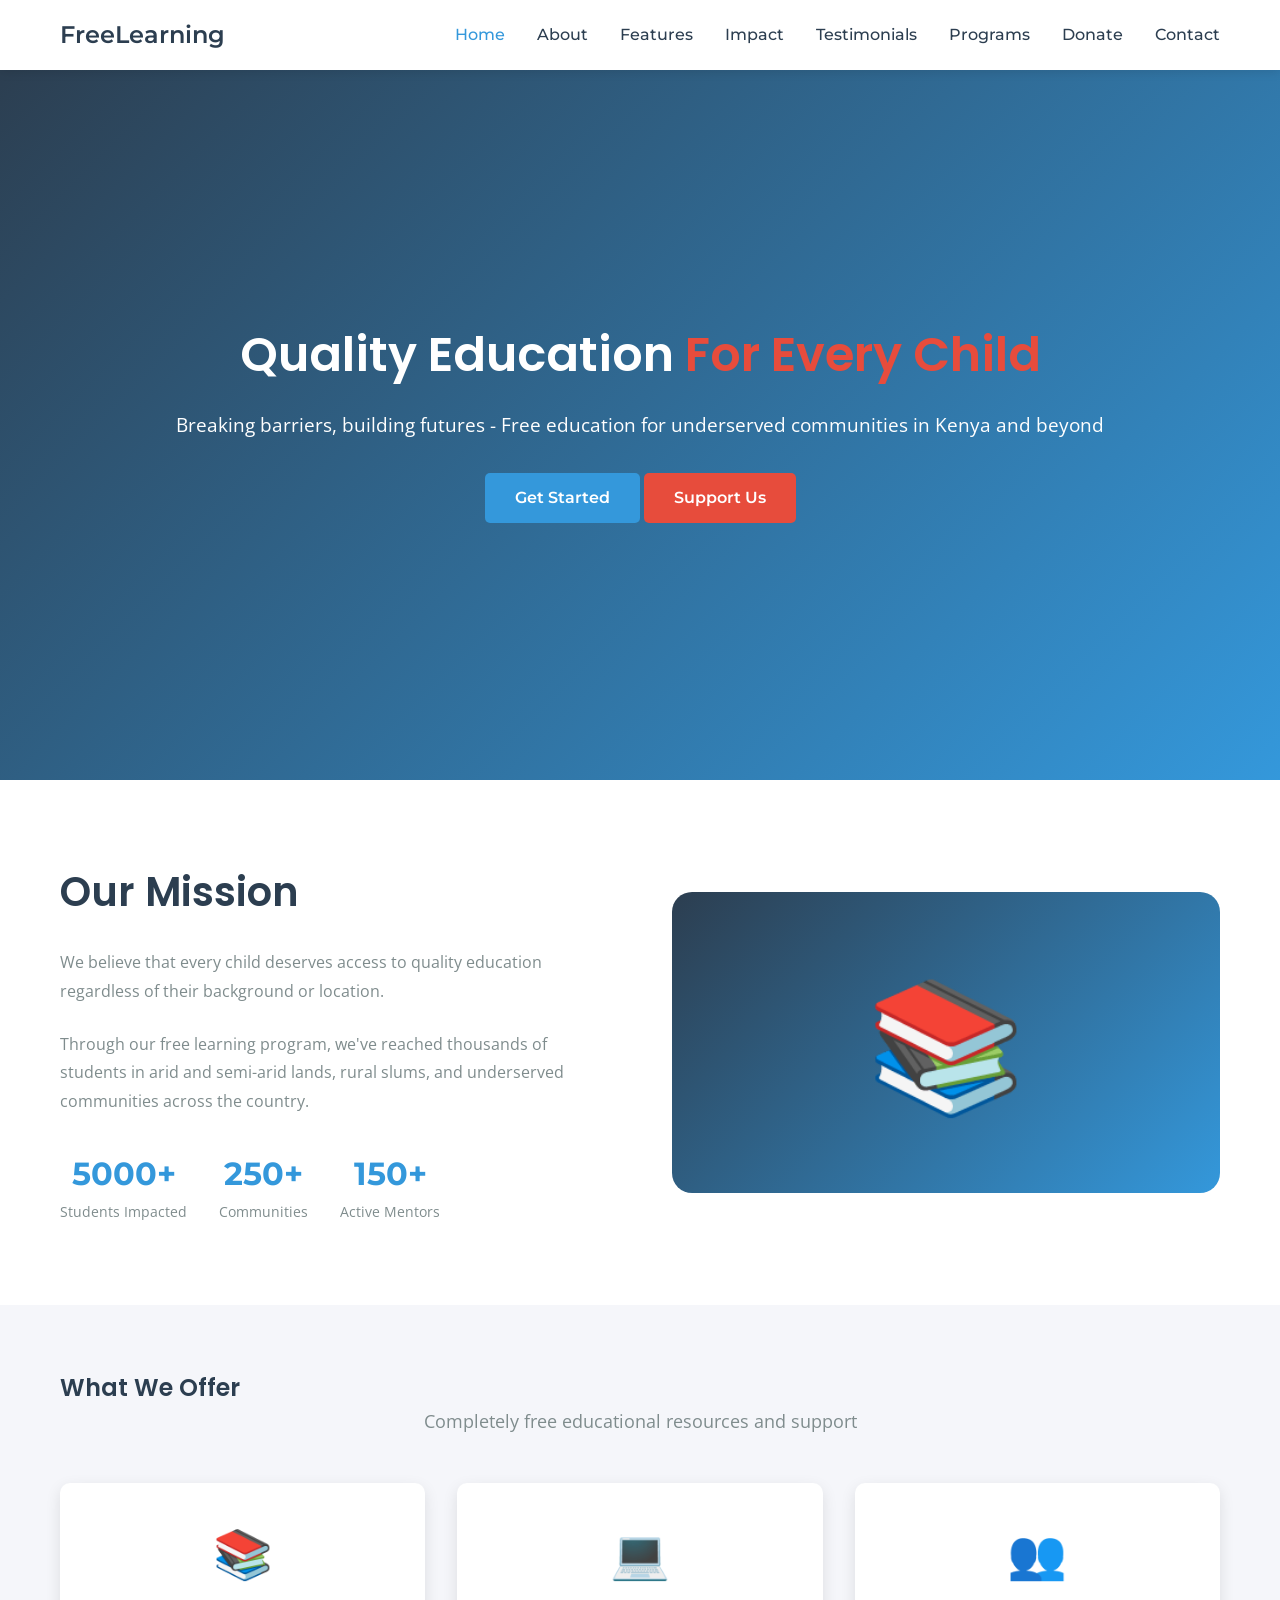
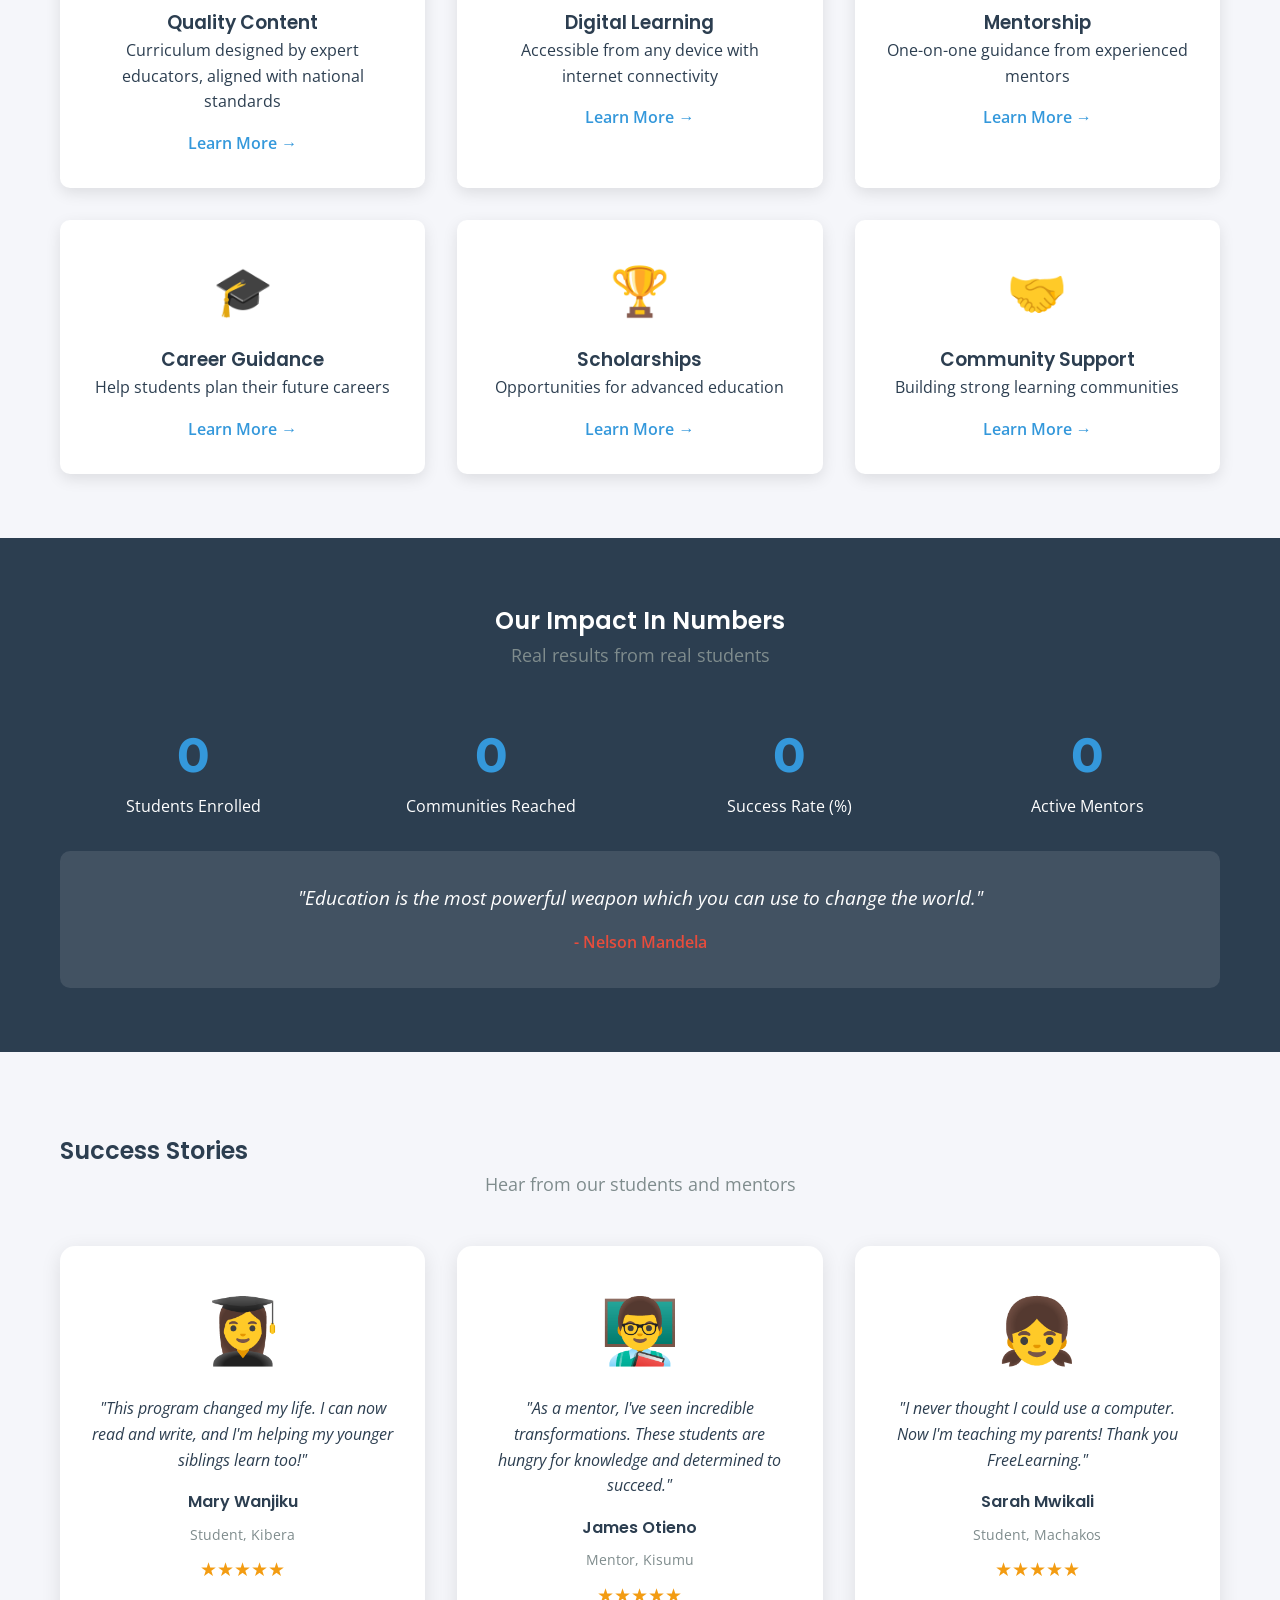
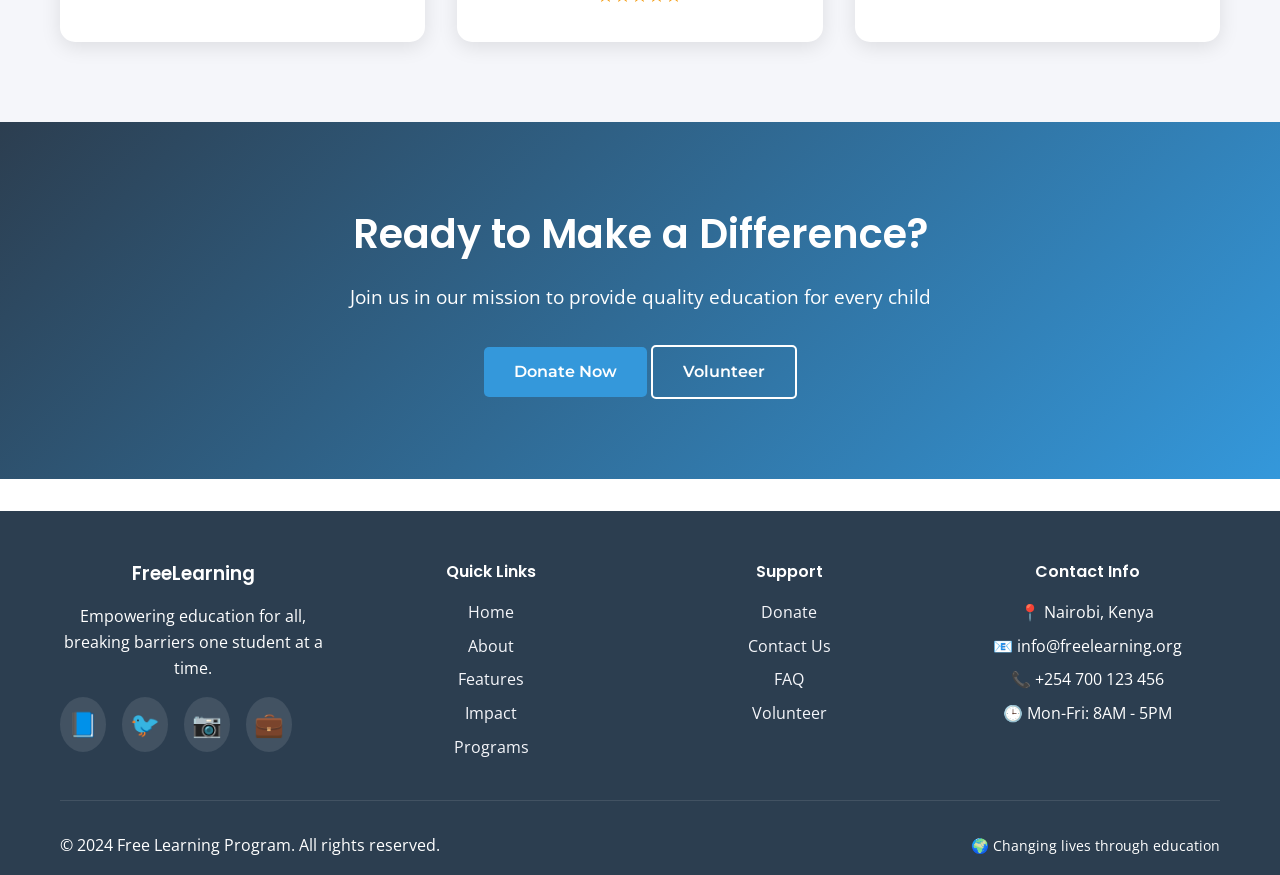
==== index.html @ 142231de "initialcommit" ====
<!DOCTYPE html>
<html lang="en">
<head>
    <meta charset="UTF-8">
    <meta name="viewport" content="width=device-width, initial-scale=1.0">
    <title>Free Learning Program - Education For All</title>
    <link rel="stylesheet" href="css/style.css">
</head>
<body>
    <!-- Fixed Navbar -->
    <nav class="navbar">
        <div class="container">
            <div class="logo">
                <h2>FreeLearning</h2>
            </div>
            <ul class="nav-links">
                <li><a href="#home" class="active">Home</a></li>
                <li><a href="#about">About</a></li>
                <li><a href="#features">Features</a></li>
                <li><a href="#stats">Impact</a></li>
                <li><a href="#testimonials">Testimonials</a></li>
                <li><a href="programs.html">Programs</a></li>
                <li><a href="donations.html">Donate</a></li>
                <li><a href="contacts.html">Contact</a></li>
            </ul>
            <div class="hamburger">☰</div>
        </div>
    </nav>

    <!-- Home Section -->
    <section id="home" class="hero">
        <div class="container">
            <div class="hero-content">
                <h1>Quality Education <span class="highlight">For Every Child</span></h1>
                <p>Breaking barriers, building futures - Free education for underserved communities in Kenya and beyond</p>
                <div class="hero-buttons">
                    <a href="#features" class="btn btn-primary">Get Started</a>
                    <a href="donations.html" class="btn btn-secondary">Support Us</a>
                </div>
            </div>
        </div>
    </section>

    <!-- About Section -->
    <section id="about" class="about">
        <div class="container">
            <div class="about-grid">
                <div class="about-content">
                    <h2>Our Mission</h2>
                    <p>We believe that every child deserves access to quality education regardless of their background or location.</p>
                    <p>Through our free learning program, we've reached thousands of students in arid and semi-arid lands, rural slums, and underserved communities across the country.</p>
                    <div class="mission-stats">
                        <div class="mission-stat">
                            <span class="stat-number">5000+</span>
                            <span class="stat-label">Students Impacted</span>
                        </div>
                        <div class="mission-stat">
                            <span class="stat-number">250+</span>
                            <span class="stat-label">Communities</span>
                        </div>
                        <div class="mission-stat">
                            <span class="stat-number">150+</span>
                            <span class="stat-label">Active Mentors</span>
                        </div>
                    </div>
                </div>
                <div class="about-image">
                    <div class="image-placeholder">📚</div>
                </div>
            </div>
        </div>
    </section>

    <!-- Features Section -->
    <section id="features" class="features">
        <div class="container">
            <h2>What We Offer</h2>
            <p class="section-subtitle">Completely free educational resources and support</p>
            <div class="features-grid">
                <div class="feature-card">
                    <div class="feature-icon">📚</div>
                    <h3>Quality Content</h3>
                    <p>Curriculum designed by expert educators, aligned with national standards</p>
                    <a href="programs.html" class="feature-link">Learn More →</a>
                </div>
                <div class="feature-card">
                    <div class="feature-icon">💻</div>
                    <h3>Digital Learning</h3>
                    <p>Accessible from any device with internet connectivity</p>
                    <a href="programs.html" class="feature-link">Learn More →</a>
                </div>
                <div class="feature-card">
                    <div class="feature-icon">👥</div>
                    <h3>Mentorship</h3>
                    <p>One-on-one guidance from experienced mentors</p>
                    <a href="programs.html" class="feature-link">Learn More →</a>
                </div>
                <div class="feature-card">
                    <div class="feature-icon">🎓</div>
                    <h3>Career Guidance</h3>
                    <p>Help students plan their future careers</p>
                    <a href="programs.html" class="feature-link">Learn More →</a>
                </div>
                <div class="feature-card">
                    <div class="feature-icon">🏆</div>
                    <h3>Scholarships</h3>
                    <p>Opportunities for advanced education</p>
                    <a href="donations.html" class="feature-link">Learn More →</a>
                </div>
                <div class="feature-card">
                    <div class="feature-icon">🤝</div>
                    <h3>Community Support</h3>
                    <p>Building strong learning communities</p>
                    <a href="contacts.html" class="feature-link">Learn More →</a>
                </div>
            </div>
        </div>
    </section>

    <!-- Stats Section with Live API Data -->
    <section id="stats" class="stats">
        <div class="container">
            <h2>Our Impact In Numbers</h2>
            <p class="section-subtitle">Real results from real students</p>
            <div class="stats-grid" id="stats-container">
                <div class="stat-item">
                    <div class="stat-number-animated" data-target="5000">0</div>
                    <p>Students Enrolled</p>
                </div>
                <div class="stat-item">
                    <div class="stat-number-animated" data-target="250">0</div>
                    <p>Communities Reached</p>
                </div>
                <div class="stat-item">
                    <div class="stat-number-animated" data-target="85">0</div>
                    <p>Success Rate (%)</p>
                </div>
                <div class="stat-item">
                    <div class="stat-number-animated" data-target="150">0</div>
                    <p>Active Mentors</p>
                </div>
            </div>
            <div id="api-quote" class="motivational-quote"></div>
        </div>
    </section>

    <!-- Testimonials Section -->
    <section id="testimonials" class="testimonials">
        <div class="container">
            <h2>Success Stories</h2>
            <p class="section-subtitle">Hear from our students and mentors</p>
            <div class="testimonials-grid">
                <div class="testimonial-card">
                    <div class="testimonial-image">👩‍🎓</div>
                    <p class="testimonial-text">"This program changed my life. I can now read and write, and I'm helping my younger siblings learn too!"</p>
                    <h4>Mary Wanjiku</h4>
                    <p class="testimonial-role">Student, Kibera</p>
                    <div class="rating">★★★★★</div>
                </div>
                <div class="testimonial-card">
                    <div class="testimonial-image">👨‍🏫</div>
                    <p class="testimonial-text">"As a mentor, I've seen incredible transformations. These students are hungry for knowledge and determined to succeed."</p>
                    <h4>James Otieno</h4>
                    <p class="testimonial-role">Mentor, Kisumu</p>
                    <div class="rating">★★★★★</div>
                </div>
                <div class="testimonial-card">
                    <div class="testimonial-image">👧</div>
                    <p class="testimonial-text">"I never thought I could use a computer. Now I'm teaching my parents! Thank you FreeLearning."</p>
                    <h4>Sarah Mwikali</h4>
                    <p class="testimonial-role">Student, Machakos</p>
                    <div class="rating">★★★★★</div>
                </div>
            </div>
        </div>
    </section>

    <!-- Call to Action Section -->
    <section class="cta">
        <div class="container">
            <div class="cta-content">
                <h2>Ready to Make a Difference?</h2>
                <p>Join us in our mission to provide quality education for every child</p>
                <div class="cta-buttons">
                    <a href="donations.html" class="btn btn-primary">Donate Now</a>
                    <a href="contacts.html" class="btn btn-outline-light">Volunteer</a>
                </div>
            </div>
        </div>
    </section>

    <!-- Footer -->
    <footer class="footer">
        <div class="container">
            <div class="footer-grid">
                <div class="footer-section">
                    <h3>FreeLearning</h3>
                    <p>Empowering education for all, breaking barriers one student at a time.</p>
                    <div class="social-icons">
                        <a href="#" class="social-icon">📘</a>
                        <a href="#" class="social-icon">🐦</a>
                        <a href="#" class="social-icon">📷</a>
                        <a href="#" class="social-icon">💼</a>
                    </div>
                </div>
                <div class="footer-section">
                    <h4>Quick Links</h4>
                    <ul>
                        <li><a href="#home">Home</a></li>
                        <li><a href="#about">About</a></li>
                        <li><a href="#features">Features</a></li>
                        <li><a href="#stats">Impact</a></li>
                        <li><a href="programs.html">Programs</a></li>
                    </ul>
                </div>
                <div class="footer-section">
                    <h4>Support</h4>
                    <ul>
                        <li><a href="donations.html">Donate</a></li>
                        <li><a href="contacts.html">Contact Us</a></li>
                        <li><a href="#">FAQ</a></li>
                        <li><a href="#">Volunteer</a></li>
                    </ul>
                </div>
                <div class="footer-section">
                    <h4>Contact Info</h4>
                    <ul>
                        <li>📍 Nairobi, Kenya</li>
                        <li>📧 info@freelearning.org</li>
                        <li>📞 +254 700 123 456</li>
                        <li>🕒 Mon-Fri: 8AM - 5PM</li>
                    </ul>
                </div>
            </div>
            <div class="footer-bottom">
                <p>&copy; 2024 Free Learning Program. All rights reserved.</p>
                <div id="weather-widget"></div>
            </div>
        </div>
    </footer>

    <script src="js/main.js"></script>
    <script src="js/api.js"></script>
</body>
</html>
---- css/style.css ----
/* Import Fonts */
@import url('https://fonts.googleapis.com/css2?family=Poppins:wght@300;400;600;700&family=Open+Sans:wght@400;600&family=Montserrat:wght@500;600;700&display=swap');

/* Color Variables */
:root {
    --primary: #2C3E50;
    --secondary: #3498DB;
    --accent: #E74C3C;
    --white: #FFFFFF;
    --light-gray: #F5F6FA;
    --dark-gray: #7F8C8D;
}

/* Reset & Base Styles */
* {
    margin: 0;
    padding: 0;
    box-sizing: border-box;
}

body {
    font-family: 'Open Sans', sans-serif;
    line-height: 1.6;
    color: var(--primary);
}

h1, h2, h3, h4 {
    font-family: 'Poppins', sans-serif;
    font-weight: 600;
}

/* Navigation */
.navbar {
    background: var(--white);
    box-shadow: 0 2px 10px rgba(0,0,0,0.1);
    position: fixed;
    width: 100%;
    top: 0;
    z-index: 1000;
}

.container {
    max-width: 1200px;
    margin: 0 auto;
    padding: 0 20px;
}

.navbar .container {
    display: flex;
    justify-content: space-between;
    align-items: center;
    padding: 1rem 20px;
}

.logo h2 {
    color: var(--primary);
    font-family: 'Montserrat', sans-serif;
}

.nav-links {
    display: flex;
    list-style: none;
    gap: 2rem;
}

.nav-links a {
    font-family: 'Montserrat', sans-serif;
    text-decoration: none;
    color: var(--primary);
    font-weight: 500;
    transition: color 0.3s;
}

.nav-links a:hover,
.nav-links a.active {
    color: var(--secondary);
}

.hamburger {
    display: none;
    font-size: 1.5rem;
    cursor: pointer;
}

/* Buttons */
.btn {
    display: inline-block;
    padding: 12px 30px;
    text-decoration: none;
    border-radius: 5px;
    font-family: 'Montserrat', sans-serif;
    font-weight: 600;
    transition: all 0.3s;
    cursor: pointer;
    border: none;
}

.btn-primary {
    background: var(--secondary);
    color: var(--white);
}

.btn-primary:hover {
    background: var(--primary);
    transform: translateY(-2px);
}

.btn-secondary {
    background: var(--accent);
    color: var(--white);
}

.btn-secondary:hover {
    background: #c0392b;
    transform: translateY(-2px);
}

.btn-outline {
    border: 2px solid var(--secondary);
    background: transparent;
    color: var(--secondary);
}

.btn-outline:hover {
    background: var(--secondary);
    color: var(--white);
}

/* Hero Section */
.hero {
    height: 80vh;
    background: linear-gradient(135deg, var(--primary), var(--secondary));
    display: flex;
    align-items: center;
    text-align: center;
    color: var(--white);
    margin-top: 60px;
}

.hero h1 {
    font-size: 3rem;
    margin-bottom: 1rem;
}

.hero p {
    font-size: 1.2rem;
    margin-bottom: 2rem;
}

/* Features Grid */
.features {
    padding: 4rem 0;
    background: var(--light-gray);
}

.features-grid,
.programs-grid,
.impacts-grid {
    display: grid;
    grid-template-columns: repeat(auto-fit, minmax(300px, 1fr));
    gap: 2rem;
    margin-top: 2rem;
}

.feature-card,
.program-card {
    background: var(--white);
    padding: 2rem;
    border-radius: 10px;
    text-align: center;
    box-shadow: 0 5px 15px rgba(0,0,0,0.1);
    transition: transform 0.3s;
}

.feature-card:hover,
.program-card:hover {
    transform: translateY(-5px);
}

.feature-icon {
    font-size: 3rem;
    margin-bottom: 1rem;
}

/* Stats Section */
.stats {
    padding: 4rem 0;
    background: var(--primary);
    color: var(--white);
}

.stats-grid {
    display: grid;
    grid-template-columns: repeat(auto-fit, minmax(200px, 1fr));
    gap: 2rem;
    text-align: center;
}

.stat-item h3 {
    font-size: 2.5rem;
    color: var(--secondary);
}

/* Programs Page */
.page-header {
    background: var(--light-gray);
    padding: 8rem 0 3rem;
    text-align: center;
}

.program-image {
    font-size: 3rem;
    margin-bottom: 1rem;
}

.program-features {
    list-style: none;
    margin: 1rem 0;
    text-align: left;
}

.program-features li {
    margin: 0.5rem 0;
    color: var(--dark-gray);
}

/* Impacts Page */
.impact-item {
    text-align: center;
    padding: 2rem;
    background: var(--white);
    border-radius: 10px;
    box-shadow: 0 5px 15px rgba(0,0,0,0.1);
}

.impact-number {
    font-size: 3rem;
    font-weight: bold;
    color: var(--secondary);
    font-family: 'Montserrat', sans-serif;
}

.success-stories {
    margin-top: 4rem;
}

.stories-grid {
    display: grid;
    grid-template-columns: repeat(auto-fit, minmax(250px, 1fr));
    gap: 2rem;
    margin-top: 2rem;
}

.story-card {
    background: var(--white);
    padding: 1.5rem;
    border-radius: 10px;
    text-align: center;
    box-shadow: 0 5px 15px rgba(0,0,0,0.1);
}

/* Donations Page */
.donations-wrapper {
    display: grid;
    grid-template-columns: 1fr 1fr;
    gap: 3rem;
    padding: 4rem 0;
}

.donation-info ul {
    list-style: none;
    margin: 1rem 0;
}

.donation-info li {
    margin: 0.5rem 0;
    padding: 0.5rem;
    background: var(--light-gray);
    border-radius: 5px;
}

.progress-bar {
    background: var(--light-gray);
    height: 30px;
    border-radius: 15px;
    overflow: hidden;
    margin: 1rem 0;
}

.progress {
    background: var(--secondary);
    height: 100%;
    transition: width 0.3s;
}

.donation-form form {
    display: flex;
    flex-direction: column;
    gap: 1rem;
}

.donation-form input,
.donation-form select,
.contact-form input,
.contact-form textarea {
    padding: 12px;
    border: 1px solid #ddd;
    border-radius: 5px;
    font-family: 'Open Sans', sans-serif;
}

/* Contact Page */
.contact-grid {
    display: grid;
    grid-template-columns: 1fr 1fr;
    gap: 3rem;
    padding: 4rem 0;
}

.info-item {
    display: flex;
    align-items: center;
    gap: 1rem;
    margin: 1rem 0;
}

.info-item span {
    font-size: 1.5rem;
}

.social-links {
    margin-top: 2rem;
}

.social-links a {
    display: inline-block;
    margin-right: 1rem;
    color: var(--secondary);
    text-decoration: none;
    font-family: 'Montserrat', sans-serif;
}

.contact-form form {
    display: flex;
    flex-direction: column;
    gap: 1rem;
}

/* Footer */
footer {
    background: var(--primary);
    color: var(--white);
    text-align: center;
    padding: 2rem 0;
    margin-top: 2rem;
}

/* Responsive Design */
@media (max-width: 768px) {
    .nav-links {
        display: none;
    }
    
    .hamburger {
        display: block;
    }
    
    .hero h1 {
        font-size: 2rem;
    }
    
    .donations-wrapper,
    .contact-grid {
        grid-template-columns: 1fr;
    }
    
    .features-grid,
    .programs-grid {
        grid-template-columns: 1fr;
    }
}

/* Mobile menu active state */
.nav-links.active {
    display: flex;
    flex-direction: column;
    position: absolute;
    top: 60px;
    left: 0;
    right: 0;
    background: var(--white);
    padding: 1rem;
    text-align: center;
    box-shadow: 0 2px 10px rgba(0,0,0,0.1);
}


/* Add these new styles to your existing CSS */

/* Highlight color */
.highlight {
    color: var(--accent);
}

/* Section Subtitle */
.section-subtitle {
    text-align: center;
    color: var(--dark-gray);
    margin-bottom: 3rem;
    font-size: 1.1rem;
}

/* About Section */
.about {
    padding: 5rem 0;
    background: var(--white);
}

.about-grid {
    display: grid;
    grid-template-columns: 1fr 1fr;
    gap: 4rem;
    align-items: center;
}

.about-content h2 {
    font-size: 2.5rem;
    margin-bottom: 1.5rem;
}

.about-content p {
    margin-bottom: 1.5rem;
    line-height: 1.8;
    color: var(--dark-gray);
}

.mission-stats {
    display: flex;
    gap: 2rem;
    margin-top: 2rem;
}

.mission-stat {
    text-align: center;
}

.stat-number {
    display: block;
    font-size: 2rem;
    font-weight: bold;
    color: var(--secondary);
    font-family: 'Montserrat', sans-serif;
}

.stat-label {
    font-size: 0.9rem;
    color: var(--dark-gray);
}

.about-image {
    background: linear-gradient(135deg, var(--primary), var(--secondary));
    border-radius: 20px;
    padding: 3rem;
    text-align: center;
}

.image-placeholder {
    font-size: 8rem;
}

/* Feature Links */
.feature-link {
    display: inline-block;
    margin-top: 1rem;
    color: var(--secondary);
    text-decoration: none;
    font-weight: 600;
}

.feature-link:hover {
    color: var(--accent);
}

/* Animated Stats */
.stat-number-animated {
    font-size: 3rem;
    font-weight: bold;
    color: var(--secondary);
    font-family: 'Montserrat', sans-serif;
}

/* Testimonials Section */
.testimonials {
    padding: 5rem 0;
    background: var(--light-gray);
}

.testimonials-grid {
    display: grid;
    grid-template-columns: repeat(auto-fit, minmax(300px, 1fr));
    gap: 2rem;
}

.testimonial-card {
    background: var(--white);
    padding: 2rem;
    border-radius: 15px;
    text-align: center;
    box-shadow: 0 5px 20px rgba(0,0,0,0.1);
    transition: transform 0.3s;
}

.testimonial-card:hover {
    transform: translateY(-5px);
}

.testimonial-image {
    font-size: 4rem;
    margin-bottom: 1rem;
}

.testimonial-text {
    font-style: italic;
    margin: 1rem 0;
    line-height: 1.6;
}

.testimonial-role {
    color: var(--dark-gray);
    font-size: 0.9rem;
    margin: 0.5rem 0;
}

.rating {
    color: #f39c12;
    font-size: 1.2rem;
    margin-top: 0.5rem;
}

/* Call to Action Section */
.cta {
    padding: 5rem 0;
    background: linear-gradient(135deg, var(--primary), var(--secondary));
    color: var(--white);
    text-align: center;
}

.cta-content h2 {
    font-size: 2.5rem;
    margin-bottom: 1rem;
}

.cta-content p {
    font-size: 1.2rem;
    margin-bottom: 2rem;
}

.btn-outline-light {
    background: transparent;
    border: 2px solid var(--white);
    color: var(--white);
}

.btn-outline-light:hover {
    background: var(--white);
    color: var(--primary);
}

/* Footer */
.footer {
    background: var(--primary);
    color: var(--white);
    padding: 3rem 0 1rem;
}

.footer-grid {
    display: grid;
    grid-template-columns: repeat(auto-fit, minmax(250px, 1fr));
    gap: 2rem;
    margin-bottom: 2rem;
}

.footer-section h3,
.footer-section h4 {
    margin-bottom: 1rem;
    color: var(--white);
}

.footer-section ul {
    list-style: none;
}

.footer-section ul li {
    margin-bottom: 0.5rem;
}

.footer-section a {
    color: var(--light-gray);
    text-decoration: none;
    transition: color 0.3s;
}

.footer-section a:hover {
    color: var(--secondary);
}

.social-icons {
    display: flex;
    gap: 1rem;
    margin-top: 1rem;
}

.social-icon {
    display: inline-block;
    padding: 0.5rem;
    background: rgba(255,255,255,0.1);
    border-radius: 50%;
    text-decoration: none;
    font-size: 1.5rem;
    transition: background 0.3s;
}

.social-icon:hover {
    background: var(--secondary);
}

.footer-bottom {
    text-align: center;
    padding-top: 2rem;
    border-top: 1px solid rgba(255,255,255,0.1);
    display: flex;
    justify-content: space-between;
    align-items: center;
    flex-wrap: wrap;
    gap: 1rem;
}

#weather-widget {
    font-size: 0.9rem;
}

/* Smooth scrolling for anchor links */
html {
    scroll-behavior: smooth;
    scroll-padding-top: 70px; /* Accounts for fixed navbar */
}

/* Responsive */
@media (max-width: 768px) {
    .about-grid {
        grid-template-columns: 1fr;
    }
    
    .mission-stats {
        justify-content: center;
    }
    
    .footer-bottom {
        flex-direction: column;
        text-align: center;
    }
    
    .hero h1 {
        font-size: 2rem;
    }
    
    .cta-content h2 {
        font-size: 1.8rem;
    }
}


/* Add to your style.css */

/* Quote Box */
.quote-box {
    background: rgba(255,255,255,0.1);
    padding: 2rem;
    border-radius: 10px;
    margin-top: 2rem;
    text-align: center;
}

.quote-text {
    font-size: 1.2rem;
    font-style: italic;
    margin-bottom: 1rem;
}

.quote-author {
    font-weight: 600;
    color: var(--accent);
}

/* Stats container */
.stats .container {
    text-align: center;
}

.stats-grid {
    margin-bottom: 2rem;
}
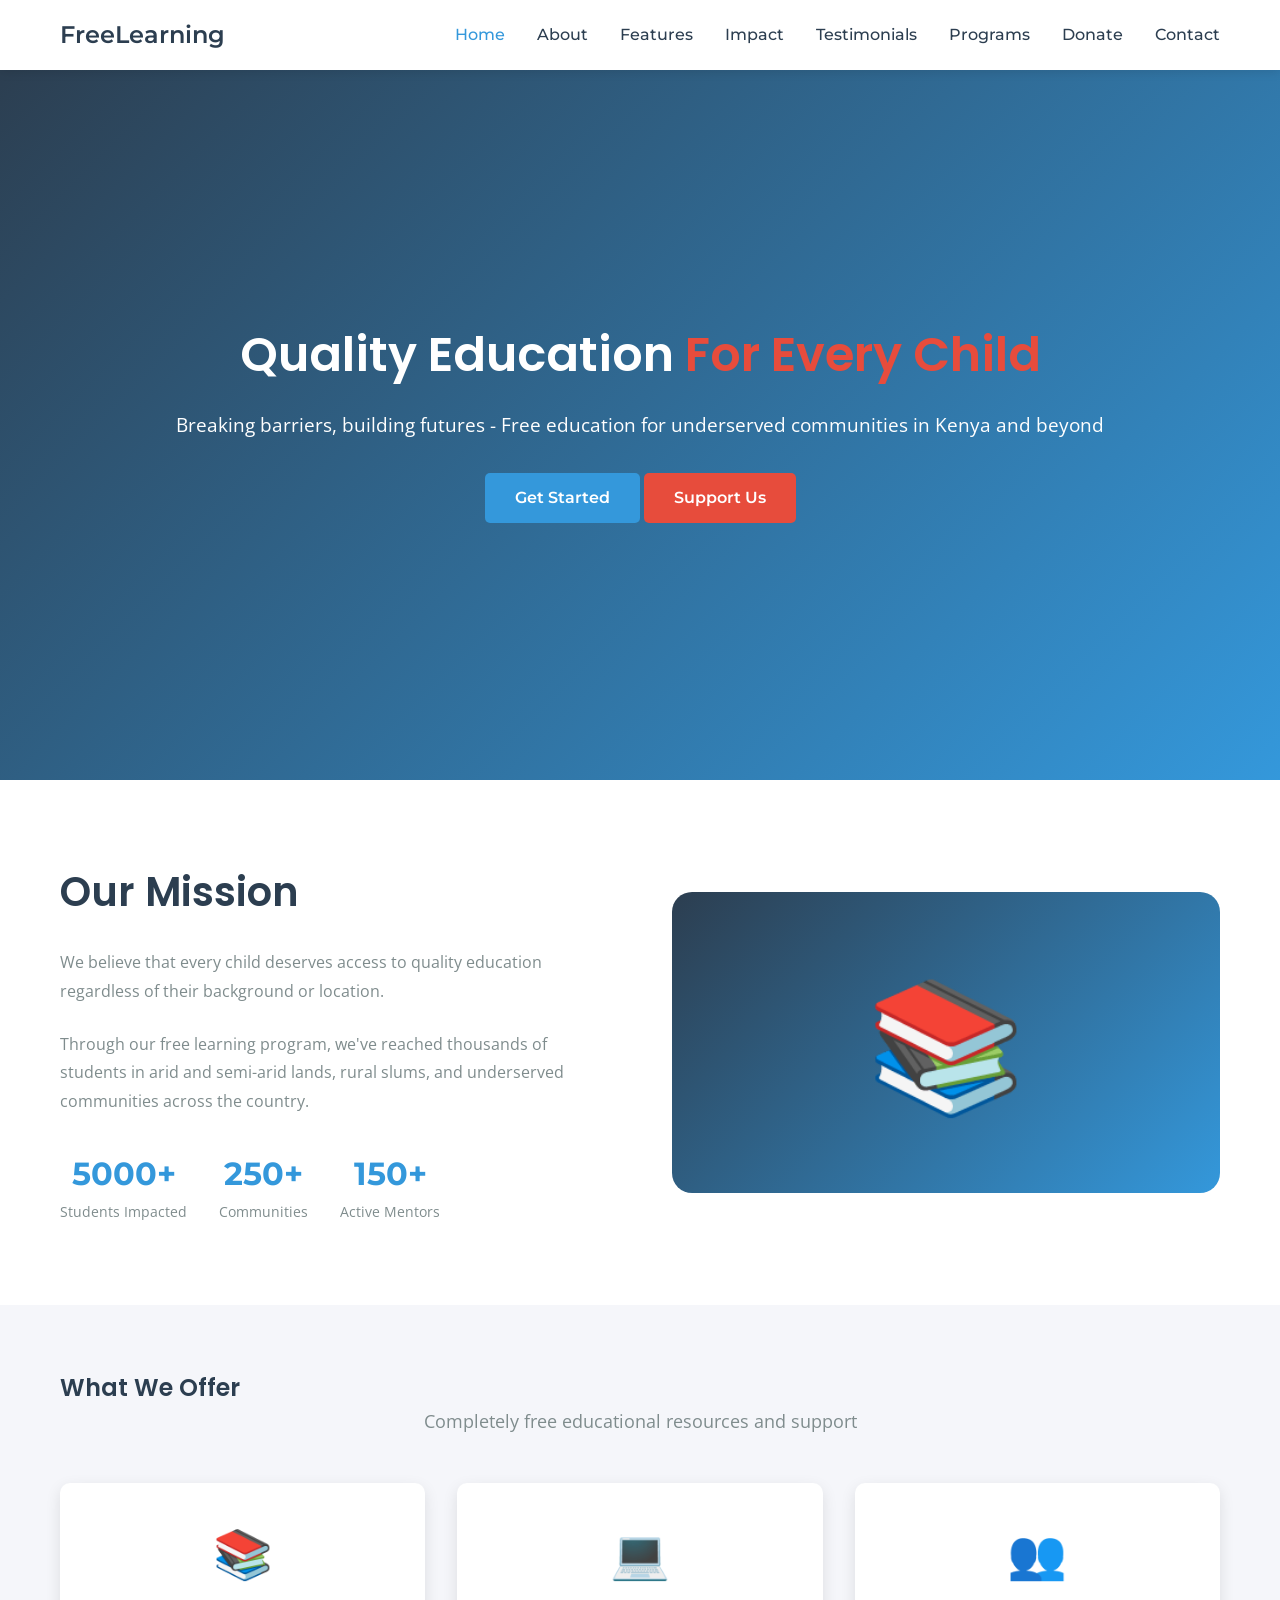
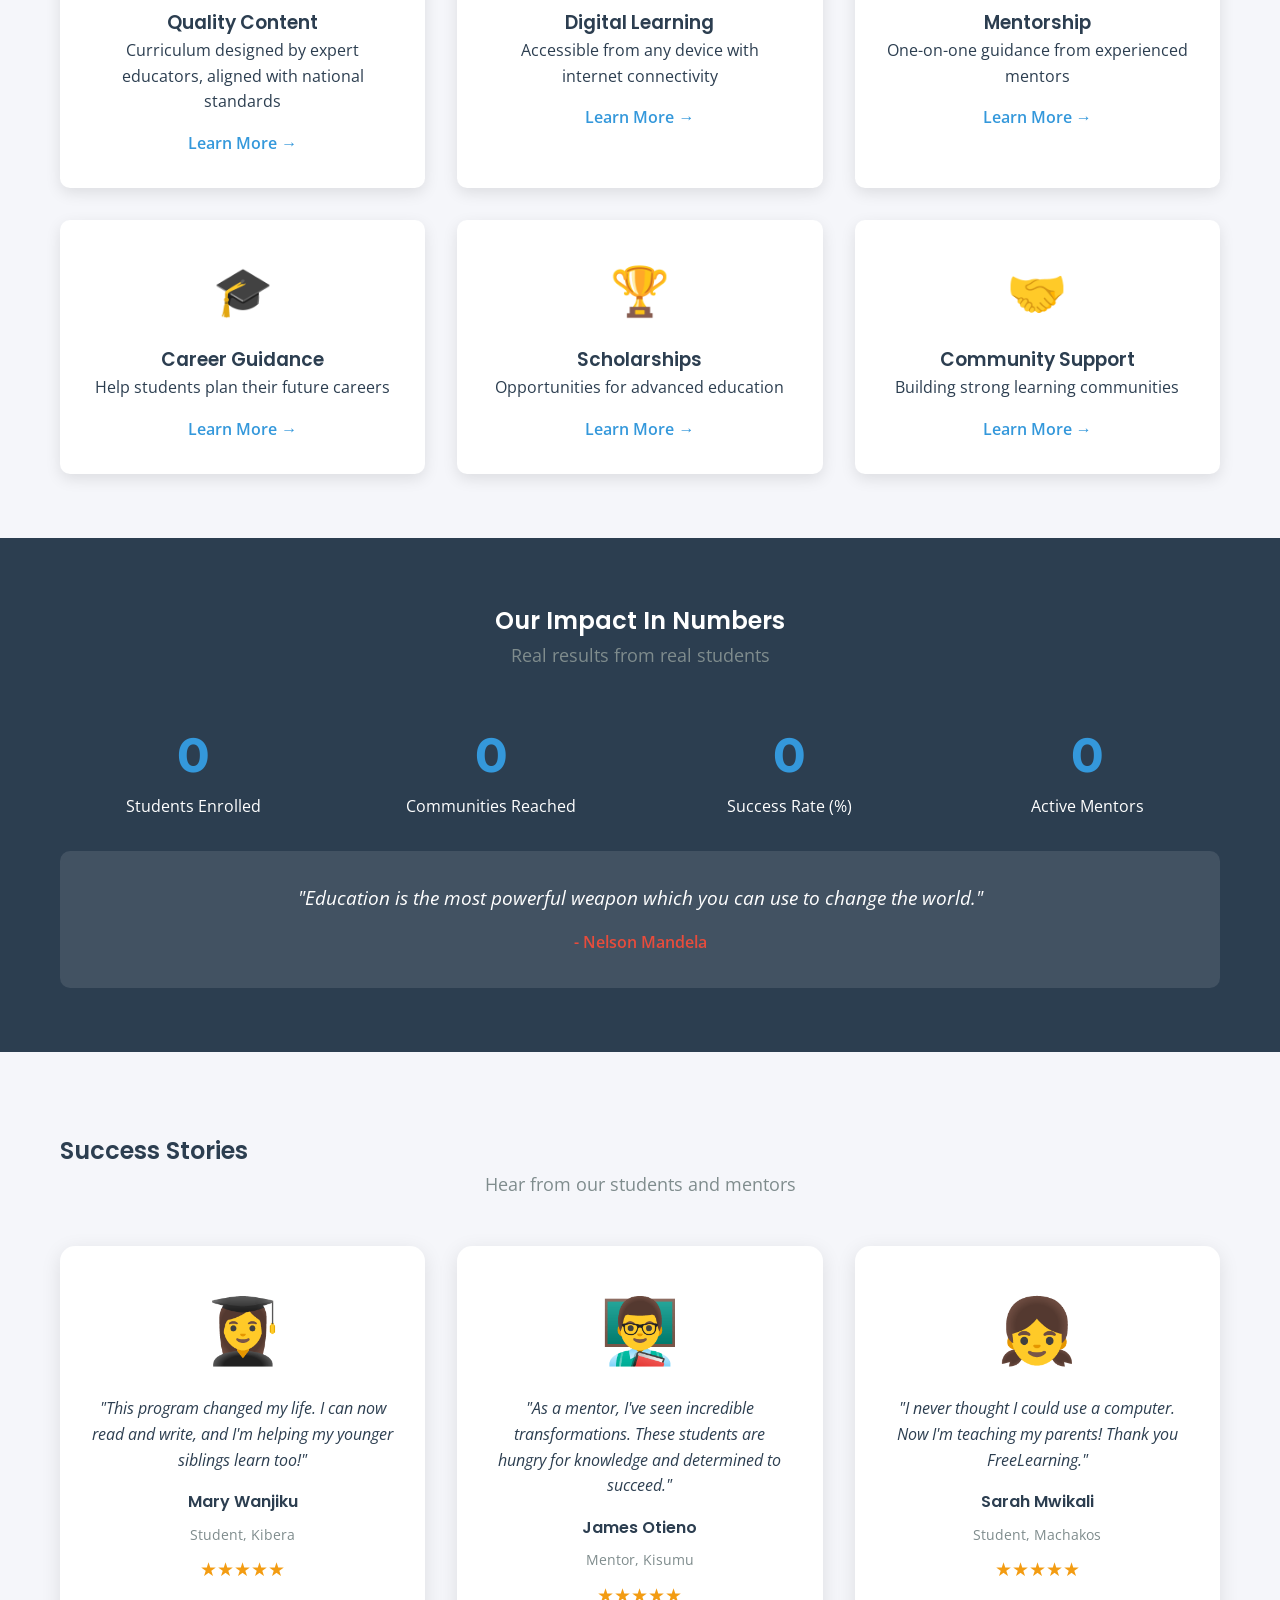
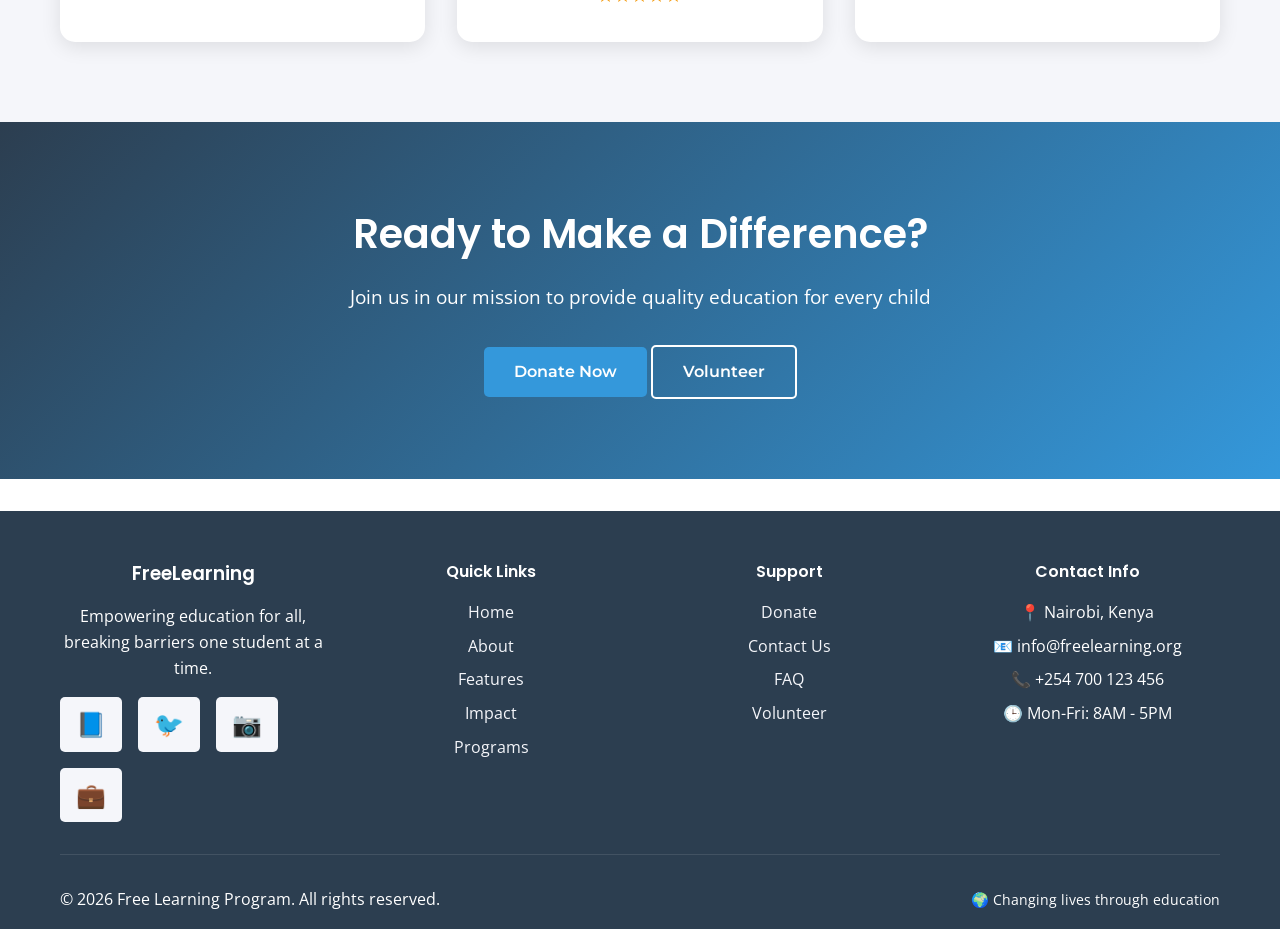
==== commit 7eac0aae: "update" ====
--- a/index.html
+++ b/index.html
@@ -233,7 +233,7 @@
                 </div>
             </div>
             <div class="footer-bottom">
-                <p>&copy; 2024 Free Learning Program. All rights reserved.</p>
+                <p>&copy; 2026 Free Learning Program. All rights reserved.</p>
                 <div id="weather-widget"></div>
             </div>
         </div>
--- a/css/style.css
+++ b/css/style.css
@@ -699,4 +699,735 @@
 
 .stats-grid {
     margin-bottom: 2rem;
-}+}
+
+
+/* Additional styles for enhanced pages */
+
+/* Contact Page Styles */
+.contact-description {
+    margin-bottom: 2rem;
+    color: var(--dark-gray);
+}
+
+.info-item {
+    display: flex;
+    gap: 1rem;
+    margin-bottom: 1.5rem;
+    padding: 1rem;
+    background: var(--light-gray);
+    border-radius: 10px;
+    transition: transform 0.3s;
+}
+
+.info-item:hover {
+    transform: translateX(5px);
+}
+
+.info-item span {
+    font-size: 1.5rem;
+}
+
+.info-item strong {
+    display: block;
+    margin-bottom: 0.25rem;
+    color: var(--primary);
+}
+
+.info-item p {
+    margin: 0;
+    color: var(--dark-gray);
+}
+
+.social-links h4 {
+    margin-bottom: 1rem;
+}
+
+.social-icons {
+    display: flex;
+    flex-wrap: wrap;
+    gap: 1rem;
+}
+
+.social-icon {
+    display: inline-block;
+    padding: 0.5rem 1rem;
+    background: var(--light-gray);
+    border-radius: 5px;
+    text-decoration: none;
+    color: var(--primary);
+    transition: all 0.3s;
+}
+
+.social-icon:hover {
+    background: var(--secondary);
+    color: var(--white);
+    transform: translateY(-2px);
+}
+
+/* Form Styles */
+.form-group {
+    margin-bottom: 1rem;
+}
+
+.form-group label {
+    display: block;
+    margin-bottom: 0.5rem;
+    font-weight: 600;
+    color: var(--primary);
+}
+
+.form-group input,
+.form-group select,
+.form-group textarea {
+    width: 100%;
+    padding: 12px;
+    border: 1px solid #ddd;
+    border-radius: 5px;
+    font-family: 'Open Sans', sans-serif;
+    transition: border-color 0.3s;
+}
+
+.form-group input:focus,
+.form-group select:focus,
+.form-group textarea:focus {
+    outline: none;
+    border-color: var(--secondary);
+}
+
+.checkbox-label {
+    display: flex;
+    align-items: center;
+    gap: 0.5rem;
+    cursor: pointer;
+}
+
+.checkbox-label input {
+    width: auto;
+}
+
+.form-message {
+    margin-top: 1rem;
+    padding: 0.75rem;
+    border-radius: 5px;
+}
+
+.success-message {
+    background: #d4edda;
+    color: #155724;
+    border: 1px solid #c3e6cb;
+}
+
+.error-message {
+    background: #f8d7da;
+    color: #721c24;
+    border: 1px solid #f5c6cb;
+}
+
+/* Map Section */
+.map-section {
+    padding: 3rem 0;
+    background: var(--light-gray);
+}
+
+.map-section h3 {
+    text-align: center;
+    margin-bottom: 2rem;
+}
+
+.map-placeholder {
+    border-radius: 10px;
+    overflow: hidden;
+    box-shadow: 0 5px 15px rgba(0,0,0,0.1);
+}
+
+/* Donation Page Styles */
+.donation-description {
+    margin-bottom: 2rem;
+    color: var(--dark-gray);
+}
+
+.donation-benefits {
+    list-style: none;
+    margin: 2rem 0;
+}
+
+.donation-benefits li {
+    display: flex;
+    gap: 1rem;
+    margin-bottom: 1.5rem;
+    padding: 1rem;
+    background: var(--light-gray);
+    border-radius: 10px;
+    transition: transform 0.3s;
+}
+
+.donation-benefits li:hover {
+    transform: translateX(5px);
+}
+
+.benefit-icon {
+    font-size: 2rem;
+}
+
+.benefit-amount {
+    display: inline-block;
+    margin-top: 0.5rem;
+    padding: 0.25rem 0.75rem;
+    background: var(--secondary);
+    color: var(--white);
+    border-radius: 20px;
+    font-size: 0.875rem;
+    font-weight: bold;
+}
+
+.amount-buttons {
+    display: flex;
+    gap: 1rem;
+    flex-wrap: wrap;
+    margin-bottom: 1rem;
+}
+
+.amount-btn {
+    padding: 0.75rem 1.5rem;
+    background: var(--light-gray);
+    border: 2px solid transparent;
+    border-radius: 5px;
+    cursor: pointer;
+    transition: all 0.3s;
+    font-weight: 600;
+}
+
+.amount-btn:hover {
+    background: var(--secondary);
+    color: var(--white);
+}
+
+.amount-btn.active {
+    background: var(--secondary);
+    color: var(--white);
+    border-color: var(--primary);
+}
+
+.btn-block {
+    width: 100%;
+}
+
+.secure-badge {
+    display: flex;
+    align-items: center;
+    justify-content: center;
+    gap: 0.5rem;
+    margin-top: 1.5rem;
+    padding: 1rem;
+    background: var(--light-gray);
+    border-radius: 5px;
+    font-size: 0.875rem;
+}
+
+.other-ways {
+    padding: 4rem 0;
+    background: var(--light-gray);
+}
+
+.ways-grid {
+    display: grid;
+    grid-template-columns: repeat(auto-fit, minmax(280px, 1fr));
+    gap: 2rem;
+    margin-top: 2rem;
+}
+
+.way-card {
+    text-align: center;
+    padding: 2rem;
+    background: var(--white);
+    border-radius: 10px;
+    transition: transform 0.3s;
+}
+
+.way-card:hover {
+    transform: translateY(-5px);
+}
+
+.way-icon {
+    font-size: 3rem;
+    margin-bottom: 1rem;
+}
+
+/* Impact Page Styles */
+.impact-description {
+    font-size: 0.875rem;
+    color: var(--dark-gray);
+    margin-top: 0.5rem;
+    display: block;
+}
+
+.story-image {
+    font-size: 4rem;
+    margin-bottom: 1rem;
+}
+
+.story-location {
+    color: var(--secondary);
+    font-size: 0.875rem;
+    margin: 0.5rem 0;
+}
+
+.story-text {
+    margin: 1rem 0;
+    line-height: 1.6;
+}
+
+.story-quote {
+    font-style: italic;
+    padding: 0.75rem;
+    background: var(--light-gray);
+    border-radius: 5px;
+    color: var(--primary);
+    margin-top: 1rem;
+}
+
+/* Timeline Styles */
+.timeline {
+    padding: 4rem 0;
+    background: var(--white);
+}
+
+.timeline-grid {
+    position: relative;
+    max-width: 800px;
+    margin: 2rem auto;
+}
+
+.timeline-grid::before {
+    content: '';
+    position: absolute;
+    left: 50%;
+    transform: translateX(-50%);
+    width: 2px;
+    height: 100%;
+    background: var(--secondary);
+}
+
+.timeline-item {
+    position: relative;
+    margin-bottom: 2rem;
+    display: flex;
+    justify-content: flex-start;
+    align-items: center;
+}
+
+.timeline-item:nth-child(even) {
+    flex-direction: row-reverse;
+}
+
+.timeline-year {
+    width: 100px;
+    padding: 0.5rem;
+    background: var(--secondary);
+    color: var(--white);
+    text-align: center;
+    border-radius: 5px;
+    font-weight: bold;
+    position: relative;
+    z-index: 1;
+}
+
+.timeline-content {
+    width: calc(50% - 60px);
+    padding: 1rem;
+    background: var(--light-gray);
+    border-radius: 10px;
+    margin: 0 20px;
+}
+
+.timeline-content h3 {
+    margin-bottom: 0.5rem;
+    color: var(--primary);
+}
+
+@media (max-width: 768px) {
+    .timeline-grid::before {
+        left: 30px;
+    }
+    
+    .timeline-item,
+    .timeline-item:nth-child(even) {
+        flex-direction: column;
+        align-items: flex-start;
+        margin-left: 30px;
+    }
+    
+    .timeline-year {
+        margin-bottom: 1rem;
+    }
+    
+    .timeline-content {
+        width: 100%;
+        margin-left: 0;
+    }
+}
+
+/* Newsletter Form */
+.btn-small {
+    padding: 8px 15px;
+    font-size: 0.875rem;
+    margin-top: 0.5rem;
+}
+/* Programs Page Additional Styles */
+
+/* Featured Program Section */
+.featured-program {
+    padding: 4rem 0;
+    background: linear-gradient(135deg, var(--primary), var(--secondary));
+    color: var(--white);
+}
+
+.featured-badge {
+    display: inline-block;
+    background: var(--accent);
+    padding: 0.5rem 1rem;
+    border-radius: 25px;
+    font-size: 0.875rem;
+    font-weight: 600;
+    margin-bottom: 2rem;
+}
+
+.featured-content {
+    display: grid;
+    grid-template-columns: 1fr 1fr;
+    gap: 3rem;
+    align-items: center;
+}
+
+.featured-info h2 {
+    font-size: 2.5rem;
+    margin-bottom: 1rem;
+}
+
+.featured-info p {
+    font-size: 1.1rem;
+    margin-bottom: 2rem;
+    opacity: 0.95;
+}
+
+.featured-stats {
+    display: flex;
+    gap: 2rem;
+    margin-bottom: 2rem;
+}
+
+.featured-stat {
+    text-align: center;
+}
+
+.featured-stat .stat-number {
+    display: block;
+    font-size: 2rem;
+    font-weight: bold;
+    color: var(--white);
+}
+
+.featured-stat .stat-label {
+    font-size: 0.875rem;
+    opacity: 0.9;
+}
+
+.featured-image {
+    background: rgba(255,255,255,0.1);
+    border-radius: 20px;
+    padding: 3rem;
+    text-align: center;
+}
+
+.image-placeholder {
+    font-size: 8rem;
+}
+
+/* Program Cards Enhancement */
+.program-card {
+    position: relative;
+    background: var(--white);
+    padding: 2rem;
+    border-radius: 15px;
+    text-align: center;
+    box-shadow: 0 5px 20px rgba(0,0,0,0.1);
+    transition: all 0.3s ease;
+}
+
+.program-card:hover {
+    transform: translateY(-10px);
+    box-shadow: 0 10px 30px rgba(0,0,0,0.15);
+}
+
+.program-level {
+    position: absolute;
+    top: 1rem;
+    right: 1rem;
+    padding: 0.25rem 0.75rem;
+    border-radius: 20px;
+    font-size: 0.75rem;
+    font-weight: 600;
+    background: var(--light-gray);
+    color: var(--primary);
+}
+
+.program-level.beginner {
+    background: #d4edda;
+    color: #155724;
+}
+
+.program-level.intermediate {
+    background: #fff3cd;
+    color: #856404;
+}
+
+.program-level.advanced {
+    background: #f8d7da;
+    color: #721c24;
+}
+
+.program-image {
+    font-size: 4rem;
+    margin-bottom: 1rem;
+}
+
+.program-card h3 {
+    margin: 1rem 0;
+    color: var(--primary);
+}
+
+.program-features {
+    list-style: none;
+    margin: 1.5rem 0;
+    text-align: left;
+}
+
+.program-features li {
+    margin: 0.5rem 0;
+    color: var(--dark-gray);
+    font-size: 0.9rem;
+}
+
+.program-duration {
+    display: flex;
+    justify-content: space-between;
+    margin: 1rem 0;
+    padding: 0.75rem;
+    background: var(--light-gray);
+    border-radius: 8px;
+    font-size: 0.875rem;
+}
+
+/* Program Benefits Section */
+.program-benefits {
+    padding: 4rem 0;
+    background: var(--light-gray);
+}
+
+.benefits-grid {
+    display: grid;
+    grid-template-columns: repeat(auto-fit, minmax(250px, 1fr));
+    gap: 2rem;
+    margin-top: 2rem;
+}
+
+.benefit-item {
+    text-align: center;
+    padding: 2rem;
+    background: var(--white);
+    border-radius: 15px;
+    transition: transform 0.3s;
+}
+
+.benefit-item:hover {
+    transform: translateY(-5px);
+}
+
+.benefit-icon {
+    font-size: 3rem;
+    margin-bottom: 1rem;
+}
+
+/* How It Works Section */
+.how-it-works {
+    padding: 4rem 0;
+    background: var(--white);
+}
+
+.steps-grid {
+    display: grid;
+    grid-template-columns: repeat(auto-fit, minmax(200px, 1fr));
+    gap: 2rem;
+    margin: 3rem 0;
+}
+
+.step {
+    text-align: center;
+}
+
+.step-number {
+    width: 50px;
+    height: 50px;
+    background: var(--secondary);
+    color: var(--white);
+    border-radius: 50%;
+    display: flex;
+    align-items: center;
+    justify-content: center;
+    font-size: 1.5rem;
+    font-weight: bold;
+    margin: 0 auto 1rem;
+}
+
+.cta-center {
+    text-align: center;
+    margin-top: 2rem;
+}
+
+/* Modal Styles */
+.modal {
+    display: none;
+    position: fixed;
+    z-index: 2000;
+    left: 0;
+    top: 0;
+    width: 100%;
+    height: 100%;
+    background-color: rgba(0,0,0,0.7);
+    animation: fadeIn 0.3s;
+}
+
+@keyframes fadeIn {
+    from { opacity: 0; }
+    to { opacity: 1; }
+}
+
+.modal-content {
+    background-color: var(--white);
+    margin: 5% auto;
+    padding: 2rem;
+    width: 90%;
+    max-width: 700px;
+    border-radius: 15px;
+    position: relative;
+    animation: slideDown 0.3s;
+    max-height: 80vh;
+    overflow-y: auto;
+}
+
+@keyframes slideDown {
+    from {
+        transform: translateY(-50px);
+        opacity: 0;
+    }
+    to {
+        transform: translateY(0);
+        opacity: 1;
+    }
+}
+
+.close-modal {
+    position: absolute;
+    right: 1.5rem;
+    top: 1rem;
+    font-size: 2rem;
+    font-weight: bold;
+    cursor: pointer;
+    color: var(--dark-gray);
+    transition: color 0.3s;
+}
+
+.close-modal:hover {
+    color: var(--accent);
+}
+
+.modal-description {
+    font-size: 1.1rem;
+    color: var(--secondary);
+    margin: 1rem 0;
+}
+
+.modal-details {
+    background: var(--light-gray);
+    padding: 1rem;
+    border-radius: 10px;
+    margin: 1.5rem 0;
+}
+
+.detail-item {
+    margin: 0.5rem 0;
+}
+
+.modal-curriculum {
+    list-style: none;
+    margin: 1rem 0;
+}
+
+.modal-curriculum li {
+    margin: 0.5rem 0;
+    padding: 0.5rem;
+    background: var(--light-gray);
+    border-radius: 5px;
+}
+
+.modal-actions {
+    display: flex;
+    gap: 1rem;
+    margin-top: 2rem;
+    justify-content: center;
+}
+
+/* Responsive Design for Programs Page */
+@media (max-width: 768px) {
+    .featured-content {
+        grid-template-columns: 1fr;
+        text-align: center;
+    }
+    
+    .featured-stats {
+        justify-content: center;
+    }
+    
+    .programs-grid {
+        grid-template-columns: 1fr;
+    }
+    
+    .steps-grid {
+        grid-template-columns: 1fr;
+    }
+    
+    .modal-content {
+        width: 95%;
+        margin: 10% auto;
+        padding: 1rem;
+    }
+    
+    .modal-actions {
+        flex-direction: column;
+    }
+}
+
+/* Animations */
+.program-card {
+    animation: fadeInUp 0.6s ease-out;
+}
+
+@keyframes fadeInUp {
+    from {
+        opacity: 0;
+        transform: translateY(30px);
+    }
+    to {
+        opacity: 1;
+        transform: translateY(0);
+    }
+}
+
+/* Stagger animation for cards */
+.program-card:nth-child(1) { animation-delay: 0.1s; }
+.program-card:nth-child(2) { animation-delay: 0.2s; }
+.program-card:nth-child(3) { animation-delay: 0.3s; }
+.program-card:nth-child(4) { animation-delay: 0.4s; }
+.program-card:nth-child(5) { animation-delay: 0.5s; }
+.program-card:nth-child(6) { animation-delay: 0.6s; }
